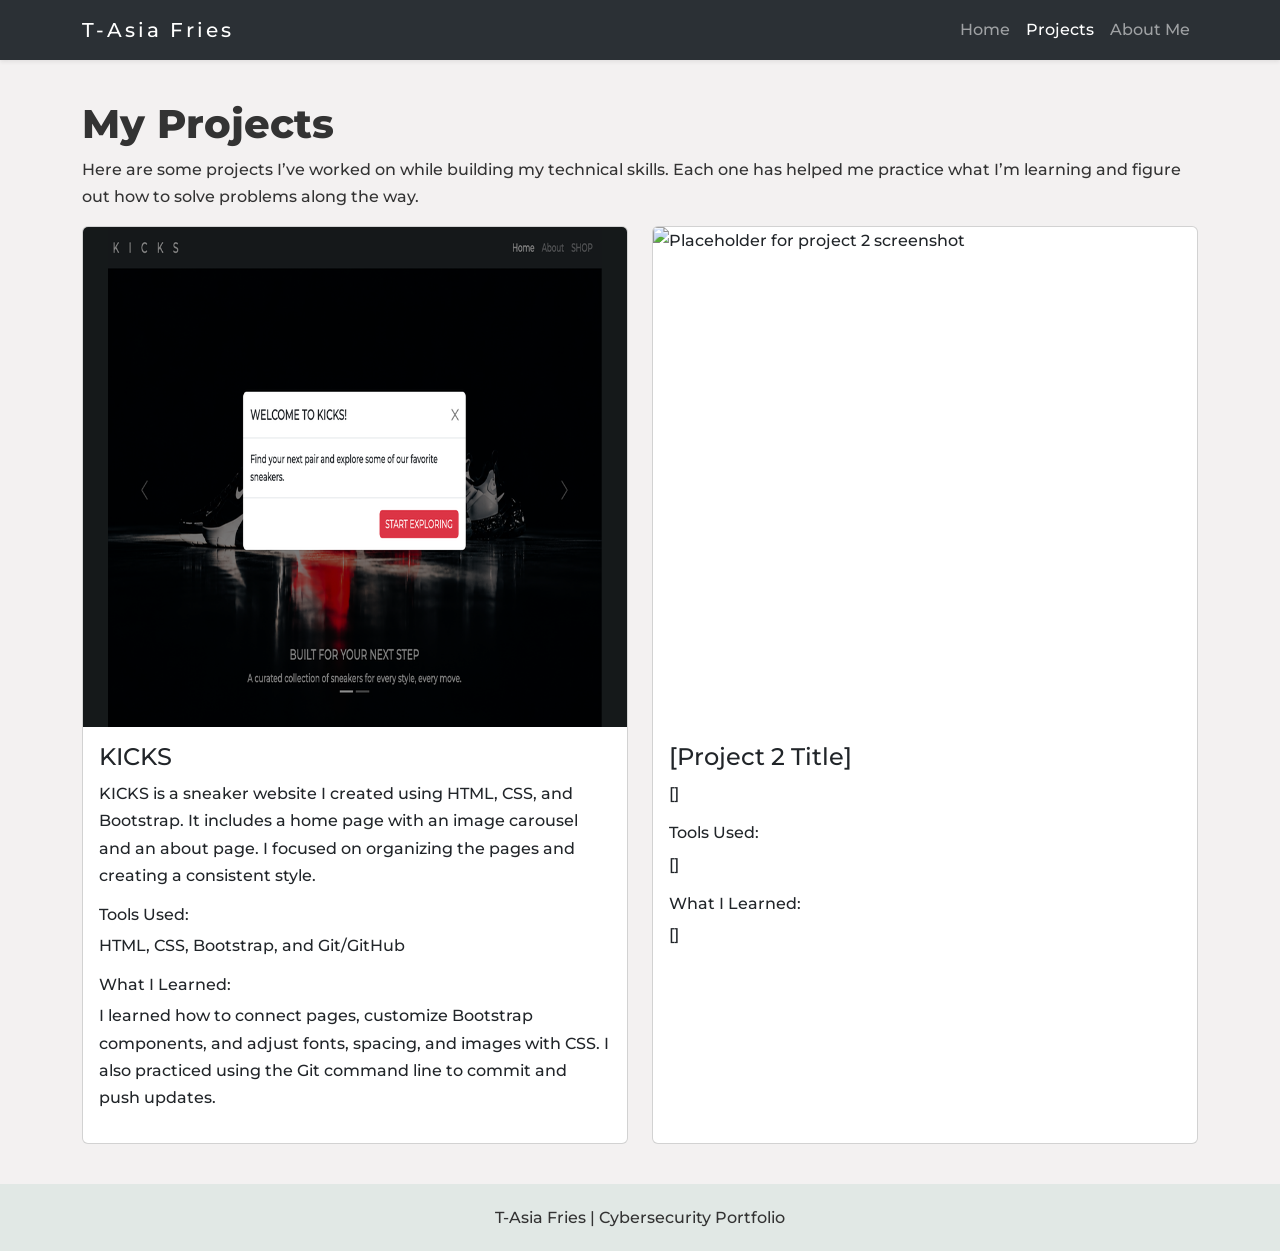
==== projects.html @ beb86572 "uploading portfolio project" ====
<!DOCTYPE html>
<html lang="en">
<!--Start of Head-->

<head>
    <meta charset="UTF-8">
    <meta name="viewport" content="width=device-width, initial-scale=1.0">
    <link href="https://cdn.jsdelivr.net/npm/bootstrap@5.3.8/dist/css/bootstrap.min.css" rel="stylesheet"
        integrity="sha384-sRIl4kxILFvY47J16cr9ZwB07vP4J8+LH7qKQnuqkuIAvNWLzeN8tE5YBujZqJLB" crossorigin="anonymous">
    <title>Projects - My Cybersecurity Portfolio</title>
    <link rel="stylesheet" href="style.css">
    <link rel="preconnect" href="https://fonts.googleapis.com">
    <link rel="preconnect" href="https://fonts.gstatic.com" crossorigin>
    <link href="https://fonts.googleapis.com/css2?family=Montserrat:ital,wght@0,100..900;1,100..900&display=swap"
        rel="stylesheet">
</head>
<!--End of Head-->

<body>
    <!--The skip link lets keyboard users move directly to the main content.-->
    <a class="skip-link" href="#main-content">Skip to main content</a>

    <!--Navbar Start-->
    <!--script.js replaces these fallback links with the shared nav.html menu.-->
    <header id="navbar">
        <nav class="container py-3" aria-label="Main navigation">
            <a href="index.html">Home</a> |
            <a href="projects.html">Projects</a> |
            <a href="about.html">About Me</a>
        </nav>
    </header>
    <!--Navbar End-->

    <!--Start of Main Div/ Projects Section-->
    <main id="main-content" class="container" tabindex="-1">
        <section>
            <h1>My Projects</h1>
            <p>Here are some projects I’ve worked on while building my technical skills. Each one has helped me practice what I’m learning and figure out how to solve problems along the way.</p>
            <!--Cards organize each project; col-md-6 gives two columns on larger screens.-->
            <div class="row g-4">
                <!--Start of Project 1-->
                <div class="col-md-6">
                    <article class="card">
                        <!--Use a real screenshot and describe what it shows in the alt text.-->
                        <img src="images/KICKS.png" class="card-img-top" alt="Placeholder for project 1 screenshot"
                            width="900" height="500">
                        <div class="card-body">
                            <h2 class="h4">KICKS</h2>
                            <p>KICKS is a sneaker website I created using HTML, CSS, and Bootstrap. It includes a home page with an image carousel and an about page. I focused on organizing the pages and creating a consistent style.</p>
                            <h3 class="h6">Tools Used:</h3>
                            <p>HTML, CSS, Bootstrap, and Git/GitHub</p>
                            <h3 class="h6">What I Learned:</h3>
                            <p>I learned how to connect pages, customize Bootstrap components, and adjust fonts, spacing, and images with CSS. I also practiced using the Git command line to commit and push updates.</p>
                        </div>
                    </article>
                </div>
                <!--End of Project 1-->
                <!--Start of Project 2-->
                <div class="col-md-6">
                    <article class="card">
                        <img src="images/project2.svg" class="card-img-top" alt="Placeholder for project 2 screenshot"
                            width="900" height="500">
                        <div class="card-body">
                            <h2 class="h4">[Project 2 Title]</h2>
                            <p>[]</p>
                            <h3 class="h6">Tools Used:</h3>
                            <p>[]</p>
                            <h3 class="h6">What I Learned:</h3>
                            <p>[]</p>
                        </div>
                    </article>
                </div>
                <!--End of Project 2-->
            </div>
        </section>
        <!--End of Projects Section-->
    </main>
    <!--End of Main Div-->

    <!--Start of Footer-->
    <footer>
        <p class="mb-0">T-Asia Fries | Cybersecurity Portfolio</p>
    </footer>
    <!--End of Footer-->

    <script src="https://cdn.jsdelivr.net/npm/bootstrap@5.3.8/dist/js/bootstrap.bundle.min.js"
        integrity="sha384-FKyoEForCGlyvwx9Hj09JcYn3nv7wiPVlz7YYwJrWVcXK/BmnVDxM+D2scQbITxI"
        crossorigin="anonymous"></script>
    <!--Loads the shared navigation-->
    <script src="script.js"></script>
</body>

</html>
---- style.css ----
body {
    background-color: rgb(243, 241, 241);
    color: #333;
    font-family: "Montserrat", sans-serif;
    font-weight: 500;
    margin: 0;
    line-height: 1.7;
}

#logo {
    letter-spacing: 3px;
}

main {
    min-height: 75vh;
    padding-top: 40px;
    padding-bottom: 40px;
}

h1 {
    font-weight: 800;
}

/*Keep images inside their columns on smaller screens.*/
.portfolio-image {
    width: 100%;
    height: auto;
    border-radius: 8px;
}

.card {
    height: 100%;
}

footer {
    padding: 20px;
    text-align: center;
    background-color: #e1e8e5;
}

/*The outline makes the selected link or button visible when using a keyboard.*/
a:focus-visible,
button:focus-visible {
    outline: 3px solid #155f46;
    outline-offset: 4px;
}

/*Show the skip link when someone reaches it with the Tab key.*/
.skip-link {
    position: absolute;
    top: 10px;
    left: 10px;
    transform: translateY(-200%);
    padding: 10px;
    background-color: white;
    color: #333;
    z-index: 2000;
}

.skip-link:focus {
    transform: translateY(0);
}
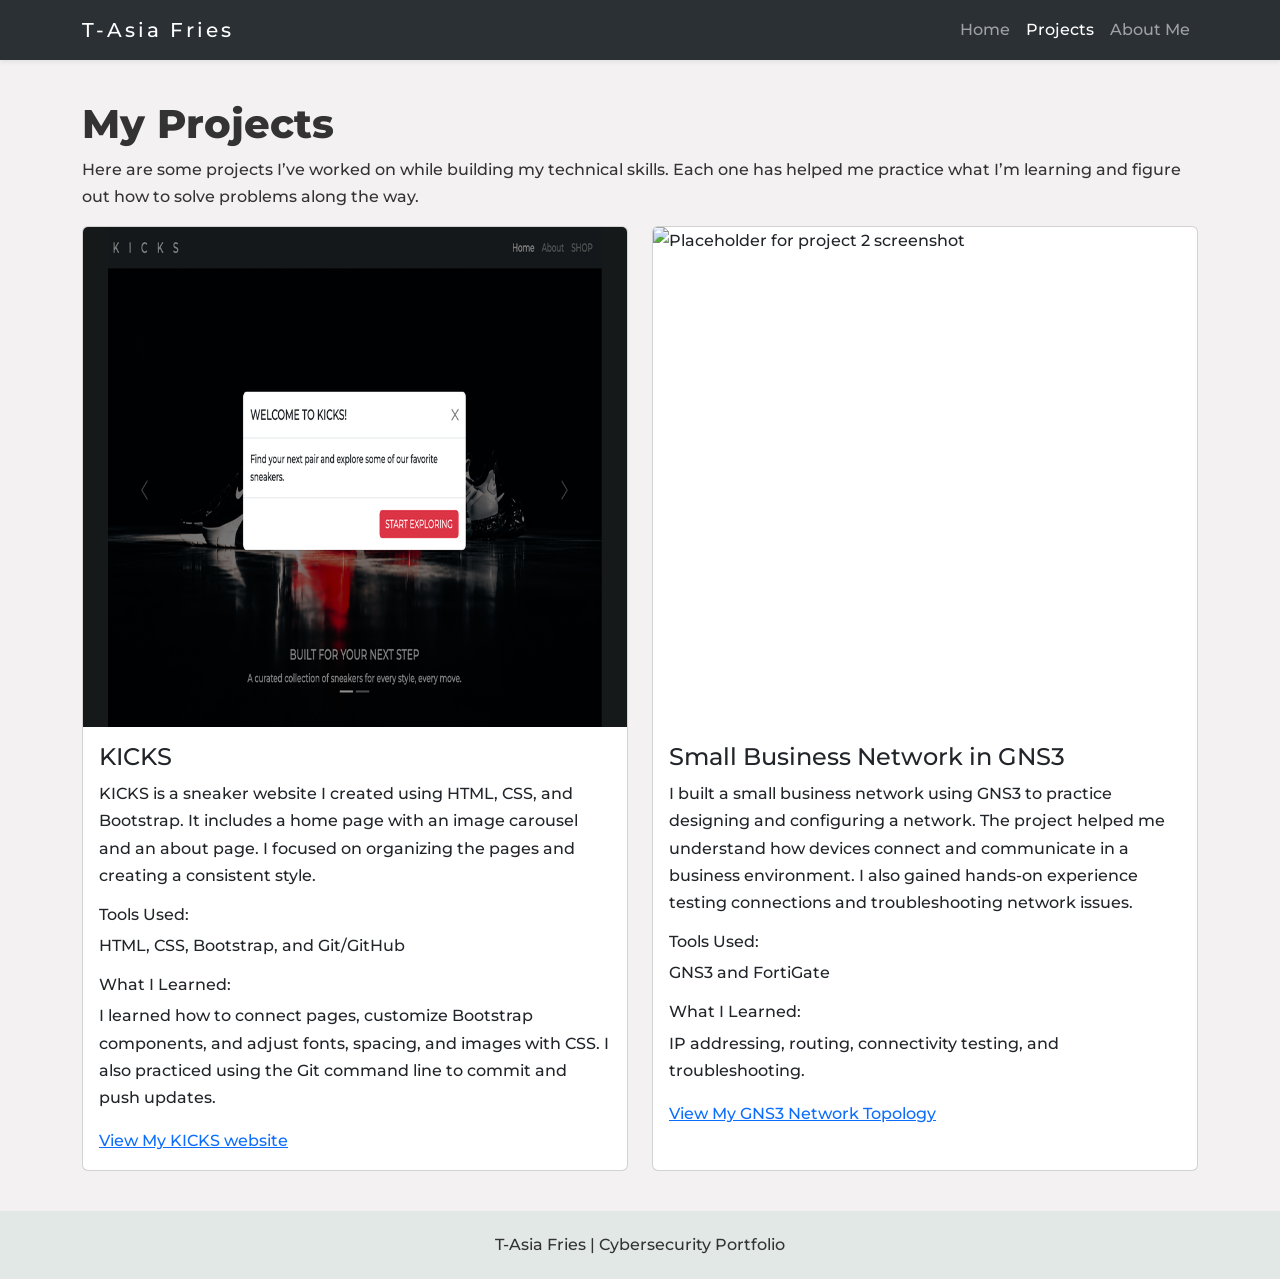
==== commit 8adb4829: "added project #2" ====
--- a/projects.html
+++ b/projects.html
@@ -51,6 +51,9 @@
                             <p>HTML, CSS, Bootstrap, and Git/GitHub</p>
                             <h3 class="h6">What I Learned:</h3>
                             <p>I learned how to connect pages, customize Bootstrap components, and adjust fonts, spacing, and images with CSS. I also practiced using the Git command line to commit and push updates.</p>
+                             <a href="https://t-asiafries.github.io/web-version-control-starter-project/">
+                                View My KICKS website
+                            </a>
                         </div>
                     </article>
                 </div>
@@ -58,15 +61,18 @@
                 <!--Start of Project 2-->
                 <div class="col-md-6">
                     <article class="card">
-                        <img src="images/project2.svg" class="card-img-top" alt="Placeholder for project 2 screenshot"
+                        <img src="images/GNS3.png" class="card-img-top" alt="Placeholder for project 2 screenshot"
                             width="900" height="500">
                         <div class="card-body">
-                            <h2 class="h4">[Project 2 Title]</h2>
-                            <p>[]</p>
+                            <h2 class="h4">Small Business Network in GNS3</h2>
+                            <p>I built a small business network using GNS3 to practice designing and configuring a network. The project helped me understand how devices connect and communicate in a business environment. I also gained hands-on experience testing connections and troubleshooting network issues.</p>
                             <h3 class="h6">Tools Used:</h3>
-                            <p>[]</p>
+                            <p>GNS3 and FortiGate</p>
                             <h3 class="h6">What I Learned:</h3>
-                            <p>[]</p>
+                            <p>IP addressing, routing, connectivity testing, and troubleshooting.</p>
+                            <a href="https://github.com/T-AsiaFries/Network-Lab">
+                                View My GNS3 Network Topology
+                            </a>
                         </div>
                     </article>
                 </div>
